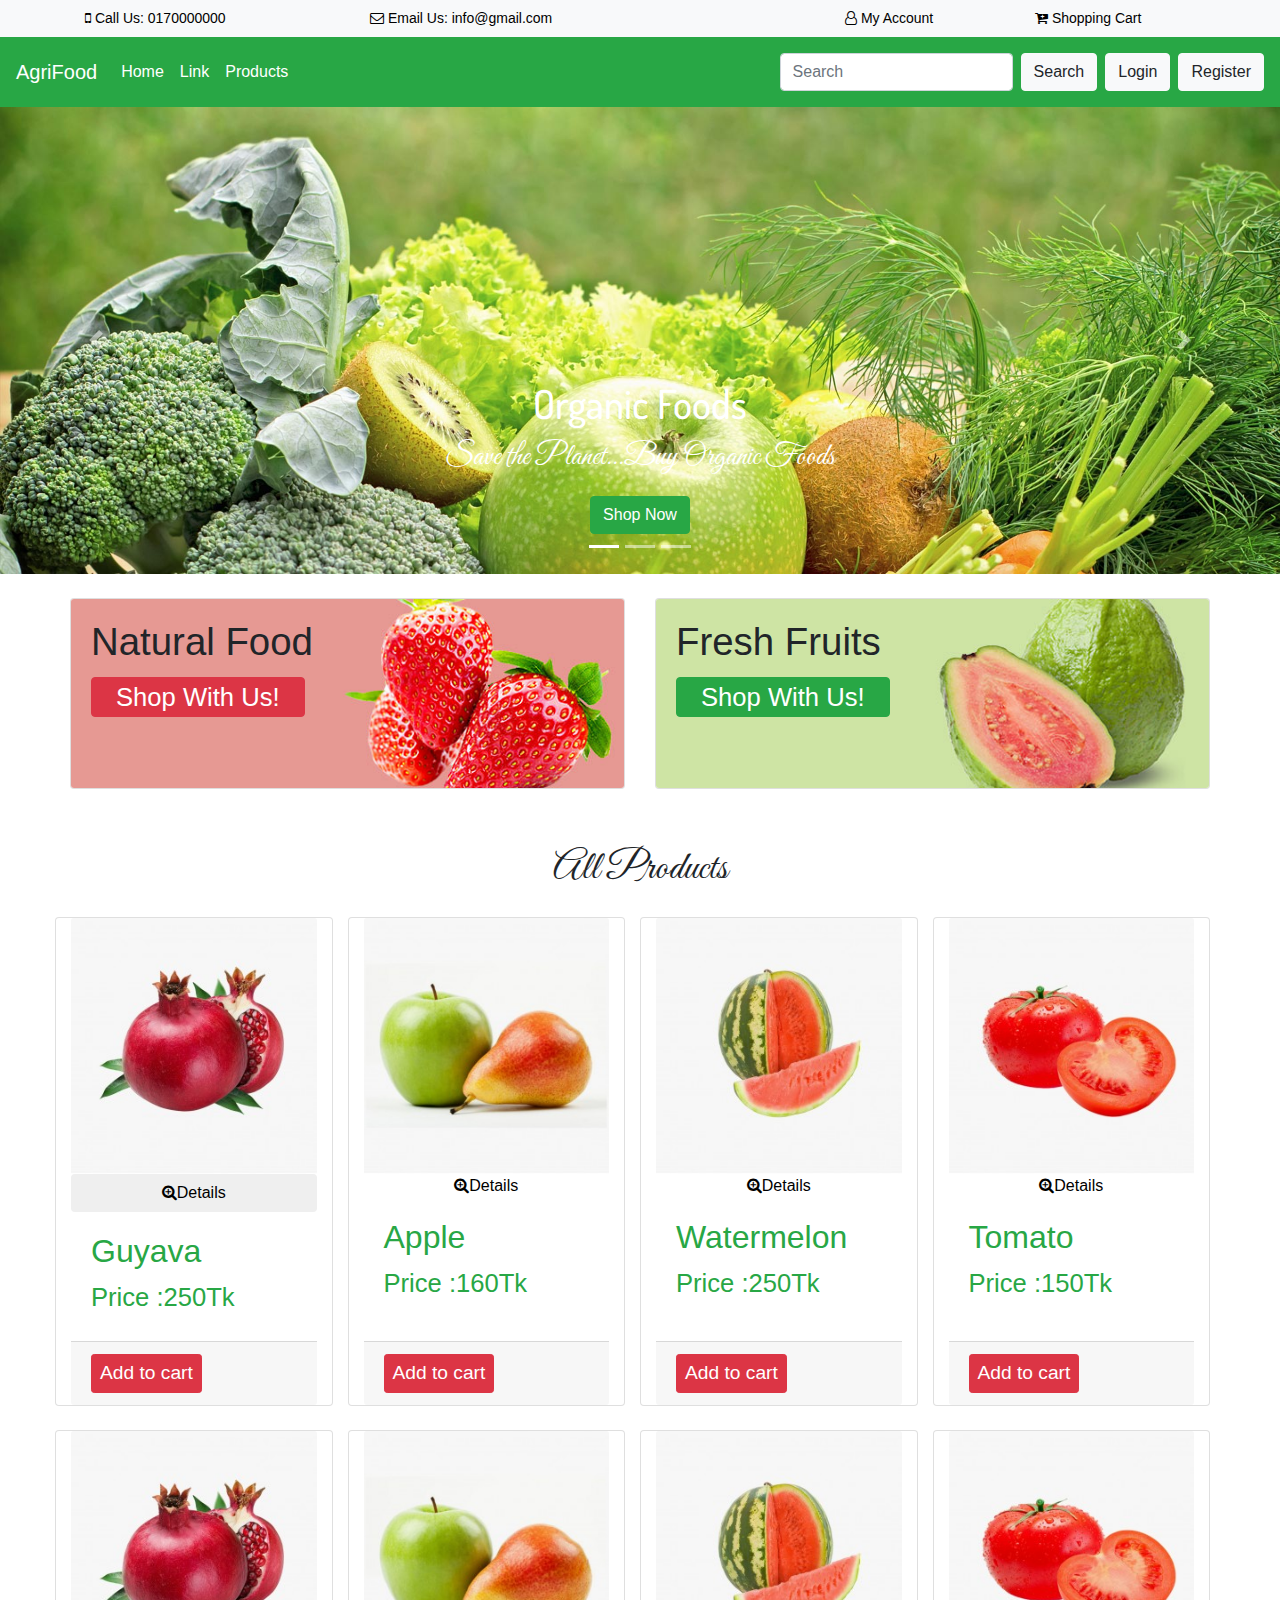
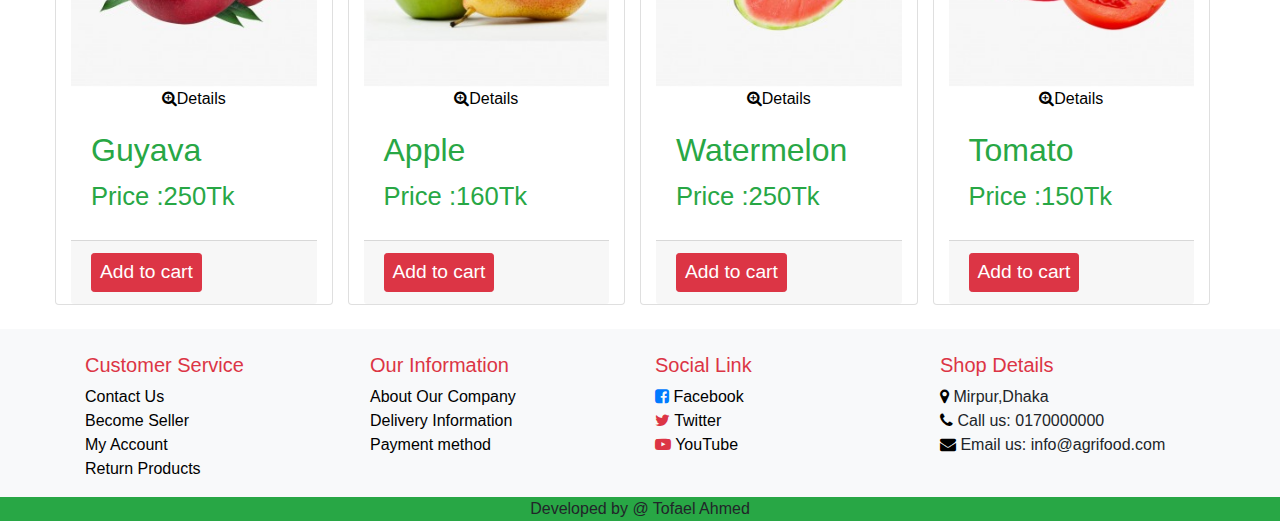
==== index.html @ 1fbfc674 "Add files via upload" ====
<!DOCTYPE html>
<html lang="en">
<head>

  <title>Bootstrap Tutorial Sample Page</title>
  <meta charset="utf-8">
  <meta name="viewport" content="width=device-width, initial-scale=1">
  
  <link rel="stylesheet" href="css/bootstrap.min.css">
  <link rel="stylesheet" href="https://maxcdn.bootstrapcdn.com/font-awesome/4.7.0/css/font-awesome.min.css">
  <link rel="stylesheet" href="css/main.css">
  <link href="https://fonts.googleapis.com/css2?family=Great+Vibes&display=swap" rel="stylesheet">
  <link href="https://fonts.googleapis.com/css2?family=Dosis:wght@200&display=swap" rel="stylesheet">

</head>
<body>
 
     
<!..Top Header Start ..!>
    
  
  <div class="header-top container-fluid bg-light">
	<div class="container">
		<div class="row text-light pt-2 pb-2">
			<div class="col-md-3 col-sm-6 col-6">
			    <i class="fa fa-mobile" aria-hidden="true"></i>
			    <a href="" c>Call Us: 0170000000</a> 
			    
			 </div>
			<div class="col-md-3 col-sm-6 col-6">
			<i class="fa fa-envelope-o" aria-hidden="true"></i>
				<a href="" >Email Us: info@gmail.com</a> 
				

			</div>
			<div class="col-md-2">
			    
			</div>
			<div class="col-md-2 col-sm-6 col-6">
                <i class="fa fa-user-o" aria-hidden="true"></i>
                <a href="" > My Account </a>
			</div>
			<div class="col-md-2 col-sm-6 col-6">
                <i class="fa fa-cart-plus" aria-hidden="true"></i>
                <a href="" >Shopping Cart</a> 
			</div>
		</div>
	</div>
</div>
    
    
    <!..Top Header End ..!>
    
    
    <!..Navbar Start ..!>
    
    <nav class="navbar navbar-expand-lg navbar-light bg-success ">
          <a class="navbar-brand text-white " href="#">AgriFood</a>
          <button class="navbar-toggler" type="button" data-toggle="collapse" data-target="#navbarSupportedContent" aria-controls="navbarSupportedContent" aria-expanded="false" aria-label="Toggle navigation">
            <span class="navbar-toggler-icon"></span>
          </button>

          <div class="collapse navbar-collapse" id="navbarSupportedContent">
            <ul class="navbar-nav mr-auto ">
              <li class="nav-item active">
                <a class="nav-link text-white" href="#">Home <span class="sr-only">(current)</span></a>
              </li>
              <li class="nav-item">
                <a class="nav-link text-white" href="#">Link</a>
              </li>
              
              <li class="nav-item">
                <a class="nav-link text-white" href="#">Products</a>
              </li>
            </ul>
            <form class="form-inline my-2 my-lg-0">
              <input class="form-control mr-sm-2" type="search" placeholder="Search" aria-label="Search">
              <button class="btn btn-light my-2 my-sm-0" type="submit">Search</button>
            </form>
            <form class="form-inline my-2 my-lg-0">
              <button type="button" class="btn btn-light m-2" data-toggle="modal" data-target="#login">
                  Login 
                </button>
                 <button type="button" class="btn btn-light" data-toggle="modal" data-target="#register">
                  Register
                </button>
              
            </form>
          </div>
          
          <!-- Login Modal -->
        <div class="modal fade" id="login" tabindex="-1" role="dialog" aria-labelledby="exampleModalLabel" aria-hidden="true">
          <div class="modal-dialog" role="document">
            <div class="modal-content">
              <div class="modal-header">
                <h5 class="modal-title" id="exampleModalLabel">Login</h5>
                <button type="button" class="close" data-dismiss="modal" aria-label="Close">
                  <span aria-hidden="true">&times;</span>
                </button>
              </div>
              <div class="modal-body">
                  <form>
                          <div class="form-group">
                            <label for="exampleInputEmail1">Email address</label>
                           <input type="text" id="email" class="form-control" name="email" onkeyup="mailvalidate();"  placeholder="example@gmail.com"> <span id="inv-mail" style="display:none;color: red">Invalid Email</span><br/>
                            <small id="emailHelp" class="form-text text-muted">We'll never share your email with anyone else.</small>
                          </div>
                          <div class="form-group">
                            <label for="exampleInputPassword1">Password</label>
                            <input type="password" class="form-control" id="exampleInputPassword1" placeholder="Password">
                          </div>
                          
                        </form>
              </div>
              <div class="modal-footer">
                <button type="button" class="btn btn-secondary" data-dismiss="modal">Close</button>
                <button type="submit" class="btn btn-primary">Login</button>
              </div>
            </div>
          </div>
        </div>
        
         <!-- Login Modal End-->
        
        
        <!-- Regestration Modal -->
        <div class="modal fade" id="register" tabindex="-1" role="dialog" aria-labelledby="exampleModalLongTitle" aria-hidden="true">
                  <div class="modal-dialog" role="document">
                    <div class="modal-content">
                      <div class="modal-header">
                        <h5 class="modal-title" id="exampleModalLongTitle">Registration</h5>
                        <button type="button" class="close" data-dismiss="modal" aria-label="Close">
                          <span aria-hidden="true">&times;</span>
                        </button>
                      </div>
                      <div class="modal-body" >
                          <div class="modal-body">
                            <form>
                                  <div class="form-row">
                                    <div class="form-group col-md-6">
                                      <label for="InputFname">First Name</label>
                                        <input type="text" class="form-control" id="InputFname" aria-describedby="emailHelp" placeholder="First Name">
                                    </div>
                                    <div class="form-group col-md-6">
                                      <label for="InputLname">Last Name</label>
                                        <input type="text" class="form-control" id="InputLname" aria-describedby="emailHelp" placeholder="Last Name">
                                    </div>
                                  </div>
                                <div class="form-row">
                                  <div class="form-group col-md-6">
                                    <label for="InputEmail">Email</label>
                                        <input type="text" onkeyup="mailvalidate1();" class="form-control" id="email1" aria-describedby="emailHelp" placeholder="example@gmail.com">
                                        <span id="inv-mail1" style="display:none;color: red">Invalid Email</span><br/>
                                  </div>
                                  <div class="form-group col-md-6">
                                    <label for="exampleInputEmail1">Confirm Email</label>
                                        <input type="text" onkeyup="mailvalidate2(),mailvalidate3();" class="form-control" id="email2" aria-describedby="emailHelp" placeholder="Must be same email">
                                        <span id="inv-mail2" style="display:none;color: red">Invalid Email</span><br/>
                                        <span id="inv-mail3" style="display:none;color: red">Email not same</span><br/>
                                  </div>
                                </div>  
                                <div class="form-group">
                                <label for="inputAddress">Address</label>
                                <input type="text" class="form-control" id="inputAddress" placeholder="1234 Mirpur">
                              </div>
                             
                                  <div class="form-row">

                                    <div class="form-group col-md-6">
                                      <label for="exampleInputEmail1">Phone</label>
                                        <input type="text" class="form-control" id="phn_no" aria-describedby="emailHelp" onkeyup="phonevalidate();" placeholder="Phone">
                                        <span id="inv-phn" style="display:none;color: red">Not BD phone number</span><br/>
                                    </div>
                                    <div class="form-group col-md-3">
                                      <label for="inputCity">City</label>
                                      <input type="text" class="form-control" id="inputCity" placeholder="City">
                                    </div>
                                    <div class="form-group col-md-3">
                                      <label for="inputZip">Zip</label>
                                      <input type="text" class="form-control" id="inputZip">
                                    </div>
                                  </div>
                                  <div class="form-row">
                                    <div class="form-group col-md-6">
                                      <label for="exampleInputPassword1">Password</label>
                                        <input type="password" onkeyup="passvalidate();"  class="form-control" id="pass1"> <span id="inv-pass1" style="display:none;color: red">Invalid password</span><br/>
                                        <small id="emailHelp" class="form-text text-muted">Password must 8 char,1 upper,1 lower,1 number , 1  sepecial</small>
                                    </div>
                                    <div class="form-group col-md-6">
                                      <label for="exampleInputPassword1">Confirm Password</label>
                                        <input type="password" class="form-control" id="pass2" onkeyup="passvalidate2(),passvalidate3();">
                                        <span id="inv-pass2" style="display:none;color: red">Invalid password</span><br/>
                                        <span id="inv-pass3" style="display:none;color: red">Password does not match</span><br/>
                                    </div>
                                    
                                  </div>
                                    <div class="form-group">
                                      <label for="exampleInputPassword1">Gender :</label>

                                    </div>
                                  <div class="form-group">


                                                <div class="form-check form-check-inline">

                                              <input class="form-check-input" type="radio" name="inlineRadioOptions" id="inlineRadio1" value="option1">
                                              <label class="form-check-label" for="inlineRadio1">Male</label>
                                            </div>
                                            <div class="form-check form-check-inline">
                                              <input class="form-check-input" type="radio" name="inlineRadioOptions" id="inlineRadio2" value="option2">
                                              <label class="form-check-label" for="inlineRadio2">Female</label>
                                            </div>
                                            <div class="form-check form-check-inline">
                                              <input class="form-check-input" type="radio" name="inlineRadioOptions" id="inlineRadio3" value="option3">
                                              <label class="form-check-label" for="inlineRadio3">Others</label>
                                            </div>

                                              </div>



                                </form> 

                        </div>
                      <div class="modal-footer">
                        <button type="button" class="btn btn-secondary" data-dismiss="modal">Close</button>
                        <button type="button" class="btn btn-info">Register</button>
                      </div>
                    </div>
                  </div>
                </div>
                        </div>
        
          <!-- Regestration Modal end-->                
</nav>
     
     
     <!-- nav bar end -->
        
          <!-- Bootstrap carousel start here 011153016 -->
         <div id="carouselExampleIndicators" class="carousel slide" data-ride="carousel">
              <ol class="carousel-indicators">
                <li data-target="#carouselExampleIndicators" data-slide-to="0" class="active"></li>
                <li data-target="#carouselExampleIndicators" data-slide-to="1"></li>
                <li data-target="#carouselExampleIndicators" data-slide-to="2"></li>
              </ol>
              <div class="carousel-inner">
                <div class="carousel-item active">
                  <img class="d-block w-100" src="img/slide-1.jpg" alt="First slide">
                  <div class="carousel-caption d-none d-md-block">
                        <h1 class="carosel-header">Organic Foods</h1>
                        <p class="carosel-text">Save the Planet...Buy Organic Foods</p>
                        <button type="button" class="btn btn-success">Shop Now</button>
                      </div>
                </div>
                <div class="carousel-item">
                  <img class="d-block w-100" src="img/slide-2.jpg" alt="Second slide">
                  <div class="carousel-caption d-none d-md-block">
                        <h1 class="carosel-header">Natural Healthy Fruits</h1>
                        <p class="carosel-text">Fresh vegetables good for health.You can buy fresh vegetables</p>
                        <button type="button" class="btn btn-success">Shop Now</button>
                      </div>
                </div>
                <div class="carousel-item">
                  <img class="d-block w-100" src="img/slide-3.jpg" alt="Third slide">
                  <div class="carousel-caption d-none d-md-block">
                        <h1 class="carosel-header">Fresh Vegetables</h1>
                        <p class="carosel-text">Let food be thy medicine and medicine be thy food</p>
                        <button type="button" class="btn btn-success">Shop Now</button>
                      </div>
                </div>
              </div>
              <a class="carousel-control-prev" href="#carouselExampleIndicators" role="button" data-slide="prev">
                <span class="carousel-control-prev-icon" aria-hidden="true"></span>
                <span class="sr-only">Previous</span>
              </a>
              <a class="carousel-control-next" href="#carouselExampleIndicators" role="button" data-slide="next">
                <span class="carousel-control-next-icon" aria-hidden="true"></span>
                <span class="sr-only">Next</span>
              </a>
    </div>
    
      <!-- Bootstrap carousel end here 011153016 -->
      
      <!-- Bootstrap card start here by Tofael -->
      
      
   <div class="container">
       <div class="row">
           <div class="row mt-4 mb-4">
          <div class="col-sm-6 mb-2">
            <div class="card">
              
                    <img class="card-img" src="img/cat_img2.jpg" alt="Card image">
                           <div class="card-img-overlay">
                    <h3 class="card-title" style="font-size:3vw;">Natural Food</h3>
                    <a href="#" class="btn btn-danger pt-0 pl-4 pr-4 pb-0" style="font-size:2vw;">Shop With Us!</a>
              </div>
                
              
            </div>
          </div>
          <div class="col-sm-6 mb-2">
            <div class="card">
              
                <img class="card-img" src="img/cat_img1.jpg" alt="Card image">
               <div class="card-img-overlay">
                <h3 class="card-title" style="font-size:3vw;">Fresh Fruits</h3>
                 <a href="#" class="btn btn-success pt-0 pl-4 pr-4 pb-0" style="font-size:2vw;">Shop With Us!</a>
              </div>
              
            </div>
          </div>
</div>
       </div>
   </div>
    

 <!-- Bootstrap card end here by Tofael -->
 
 <!-- All products header -->
 
 <div class="product-name mb-4 mt-4">
     <div class="container">
         <h1 style="text-align: center"> All Products</h1>
     </div>
 </div>
 
 <!-- All products header -->
 
  <!-- Bootstrap card 1st product list here -->
<div class="container">
    <div class="row">
       
<div class="card-deck ">
          <div class="card  col-md-3 col-sm-6 col-6 ml-auto mb-4 text-success">
            <img class="card-img-top" src="img/11-276x288.jpg" alt="Card image cap">
            <button type="button" class="btn" data-toggle="modal" data-target="#productModal" style="text-align: center" href="#"><i class="fa fa-search-plus"></i>Details</button>
            <div class="card-body">
              <h5 class="card-title" id="product_name" style="font-size:2.5vw;">Guyava</h5>
              <h6 class="product-price" id="product_price" style="font-size:2vw;">Price :250Tk</h6>

           </div>
            <div class="card-footer " >
                <button type="button" class="btn btn-danger btn-sm" style="font-size:1.5vw;">Add to cart</button>
            </div>
          </div>
          <div class="card  col-md-3 col-sm-6 col-6 ml-auto mb-4 text-success">
            <img class="card-img-top" src="img/12-276x288%20(1).jpg" alt="Card image cap">
            <a class="" style="text-align: center" href="#"><i class="fa fa-search-plus"></i>Details</a>
            <div class="card-body">
              <h5 class="card-title" id="product_name" style="font-size:2.5vw;">Apple</h5>
              <h6 class="product-price" id="product_price" style="font-size:2vw;">Price :160Tk</h6>

           </div>
            <div class="card-footer " >
                <button type="button" class="btn btn-danger btn-sm" style="font-size:1.5vw;">Add to cart</button>
            </div>
          </div>
          <div class="card  col-md-3 col-sm-6 col-6 ml-auto mb-4 text-success">
            <img class="card-img-top" src="img/13-276x288.jpg" alt="Card image cap">
            <a class="" style="text-align: center" href="#"><i class="fa fa-search-plus"></i>Details</a>
            <div class="card-body">
              <h5 class="card-title" id="product_name" style="font-size:2.5vw;">Watermelon</h5>
              <h6 class="product-price" id="product_name" style="font-size:2vw;">Price :250Tk</h6>

           </div>
            <div class="card-footer " >
                <button type="button" class="btn btn-danger btn-sm" style="font-size:1.5vw;">Add to cart</button>
            </div>
          </div>
          <div class="card  col-md-3 col-sm-6 col-6 ml-auto mb-4 text-success">
            <img class="card-img-top" src="img/2-276x288%20(1).jpg" alt="Card image cap">
            <a class="" style="text-align: center" href="#"><i class="fa fa-search-plus"></i>Details</a>
            <div class="card-body">
              <h5 class="card-title" id="product_name" style="font-size:2.5vw;">Tomato</h5>
              <h6 class="product-price" id="product_name" style="font-size:2vw;">Price :150Tk</h6>

           </div>
            <div class="card-footer " >
                <button type="button" class="btn btn-danger btn-sm" style="font-size:1.5vw;">Add to cart</button>
            </div>
          </div>
 </div>

        
    </div>
</div>

 <!-- Bootstrap card 2nd product list here -->

    <div class="container">
    <div class="row">
       
<div class="card-deck ">
          <div class="card  col-md-3 col-sm-6 col-6 ml-auto mb-4 text-success">
            <img class="card-img-top" src="img/11-276x288.jpg" alt="Card image cap">
            <a class="" style="text-align: center" href="#"><i class="fa fa-search-plus"></i>Details</a>
            <div class="card-body">
              <h5 class="card-title" id="product_name" style="font-size:2.5vw;">Guyava</h5>
              <h6 class="product-price" id="product_price" style="font-size:2vw;">Price :250Tk</h6>

           </div>
            <div class="card-footer " >
                <button type="button" class="btn btn-danger btn-sm" style="font-size:1.5vw;">Add to cart</button>
            </div>
          </div>
          <div class="card  col-md-3 col-sm-6 col-6 ml-auto mb-4 text-success">
            <img class="card-img-top" src="img/12-276x288%20(1).jpg" alt="Card image cap">
            <a class="" style="text-align: center" href="#"><i class="fa fa-search-plus"></i>Details</a>
            <div class="card-body">
              <h5 class="card-title" id="product_name" style="font-size:2.5vw;">Apple</h5>
              <h6 class="product-price" id="product_price" style="font-size:2vw;">Price :160Tk</h6>

           </div>
            <div class="card-footer " >
                <button type="button" class="btn btn-danger btn-sm" style="font-size:1.5vw;">Add to cart</button>
            </div>
          </div>
          <div class="card  col-md-3 col-sm-6 col-6 ml-auto mb-4 text-success">
            <img class="card-img-top" src="img/13-276x288.jpg" alt="Card image cap">
            <a class="" style="text-align: center" href="#"><i class="fa fa-search-plus"></i>Details</a>
            <div class="card-body">
              <h5 class="card-title" id="product_name" style="font-size:2.5vw;">Watermelon</h5>
              <h6 class="product-price" id="product_name" style="font-size:2vw;">Price :250Tk</h6>

           </div>
            <div class="card-footer " >
                <button type="button" class="btn btn-danger btn-sm" style="font-size:1.5vw;">Add to cart</button>
            </div>
          </div>
          <div class="card  col-md-3 col-sm-6 col-6 ml-auto mb-4 text-success">
            <img class="card-img-top" src="img/2-276x288%20(1).jpg" alt="Card image cap">
            <a class="" style="text-align: center" href="#"><i class="fa fa-search-plus"></i>Details</a>
            <div class="card-body">
              <h5 class="card-title" id="product_name" style="font-size:2.5vw;">Tomato</h5>
              <h6 class="product-price" id="product_name" style="font-size:2vw;">Price :150Tk</h6>

           </div>
            <div class="card-footer " >
                <button type="button" class="btn btn-danger btn-sm" style="font-size:1.5vw;">Add to cart</button>
            </div>
          </div>
 </div>

        
    </div>
</div>



 <!-- Bootstrap card product list end here -->
 
  <!-- Bootstrap modal for product list here -->

<div class="modal fade" id="productModal" tabindex="-1" role="dialog" aria-labelledby="exampleModalLabel" aria-hidden="true">
  <div class="modal-dialog" role="document">
    <div class="modal-content">
      <div class="modal-header">
        <h5 class="modal-title" id="exampleModalLabel">Product Details</h5>
        <button type="button" class="close" data-dismiss="modal" aria-label="Close">
          <span aria-hidden="true">&times;</span>
        </button>
      </div>
      <div class="modal-body">
        <div class="col-md-6">
            <img src="img/11-276x288.jpg" alt="">
        </div>
        <div class="col-md-6"> <p>guava</p>
        </div>
      </div>
      <div class="modal-footer">
        <button type="button" class="btn btn-secondary" data-dismiss="modal">Close</button>
        <button type="button" class="btn btn-danger">Add to Cart</button>
      </div>
    </div>
  </div>
</div>
 
 
 <!-- Bootstrap modal for product end here -->


 <!-- Bootstrap footer start list here -->
 
 <div class="footer_section bg-light pt-4">
	   <div class="container">
	   <div class="row">
	   
	 <div class="col-md-3 col-sm-3 col-6 ">
	 <h5 class="text-danger">Customer Service</h5>
        <ul class="list-unstyled">
          <li><a href="">Contact Us</a></li>
          <li><a href="">Become Seller</a></li>
          
           <li><a href="">My Account</a></li>
          <li><a href="">Return Products</a></li>
        </ul>
</div>
            <div class="col-md-3 col-sm-3 col-6 ">
        <h5 class="text-danger">Our Information</h5>
        <ul class="list-unstyled">
                   <li><a href="">About Our Company</a></li>
                    <li><a href="">Delivery Information</a></li>
                    <li><a href="">Payment method</a></li>
          
        </ul>
      </div>
                 <div class="col-md-3 col-sm-3 col-6 ">
        <h5 class="text-danger">Social Link</h5>
        <ul class="list-unstyled">
                   <li class="facebook"><i class="fa fa-facebook-square text-primary" aria-hidden="true"></i><a href="#"> Facebook</a></li>
                    <li class="twitter"><i class="fa fa-twitter text-danger" aria-hidden="true"></i><a href="#"> Twitter</a></li>
                    <li class="youtube"><i class="fa fa-youtube-play text-danger" aria-hidden="true"></i><a href="#"> YouTube</a></li>
                </ul>
      </div>
     
	 <div class="col-md-3 col-sm-3 col-6">
		   
 <h5 class="text-danger">Shop Details</h5>

        <ul  class="list-unstyled">
            <li><i class="fa fa-map-marker" aria-hidden="true"></i> Mirpur,Dhaka</li>
            <li>
                <i class="fa fa-phone" aria-hidden="true"></i>

                   Call us: <span>0170000000</span>

            </li>

            <li>
                <i class="fa fa-envelope" aria-hidden="true"></i>

                   Email us: <span>info@agrifood.com</span>

            </li>
        </ul>
		
 </div>
	 
</div>
	</div>
	
  </div>
  
   
 <!-- Bootstrap footer end here -->
 
  
 <!-- Bootstrap copright footer start 011153016 -->
 <div class="copyright_section bg-success">
<div class=" container">
	
	
	<div class="copyright" style="text-align: center">Developed by @ Tofael Ahmed</div>
	</div>
	</div> 
	
<!-- Bootstrap copright footer start 011153016 -->	



    
  <script src="js/jquery-1.12.4.min.js"></script> 
  <script src="js/popper.min.js"></script>  
  <script src="js/bootstrap.min.js"></script>    
  <script src="js/main.js"></script>

  
  
</body>

</html>
---- css/main.css ----
.header-top{
    font-size: 14px;
}
a{ color: black}
.fa{color:black}
a:link {text-decoration: none;}
a:visited {text-decoration: none;}
a:hover {
  text-decoration: none;
    
}
a:active {
  text-decoration: none;
}
.carosel-text {font-family: 'Great Vibes', cursive;
font-size: 30px}
.carosel-header { font-family: 'Dosis', sans-serif;}
.product-name{font-family: 'Great Vibes', cursive;
}
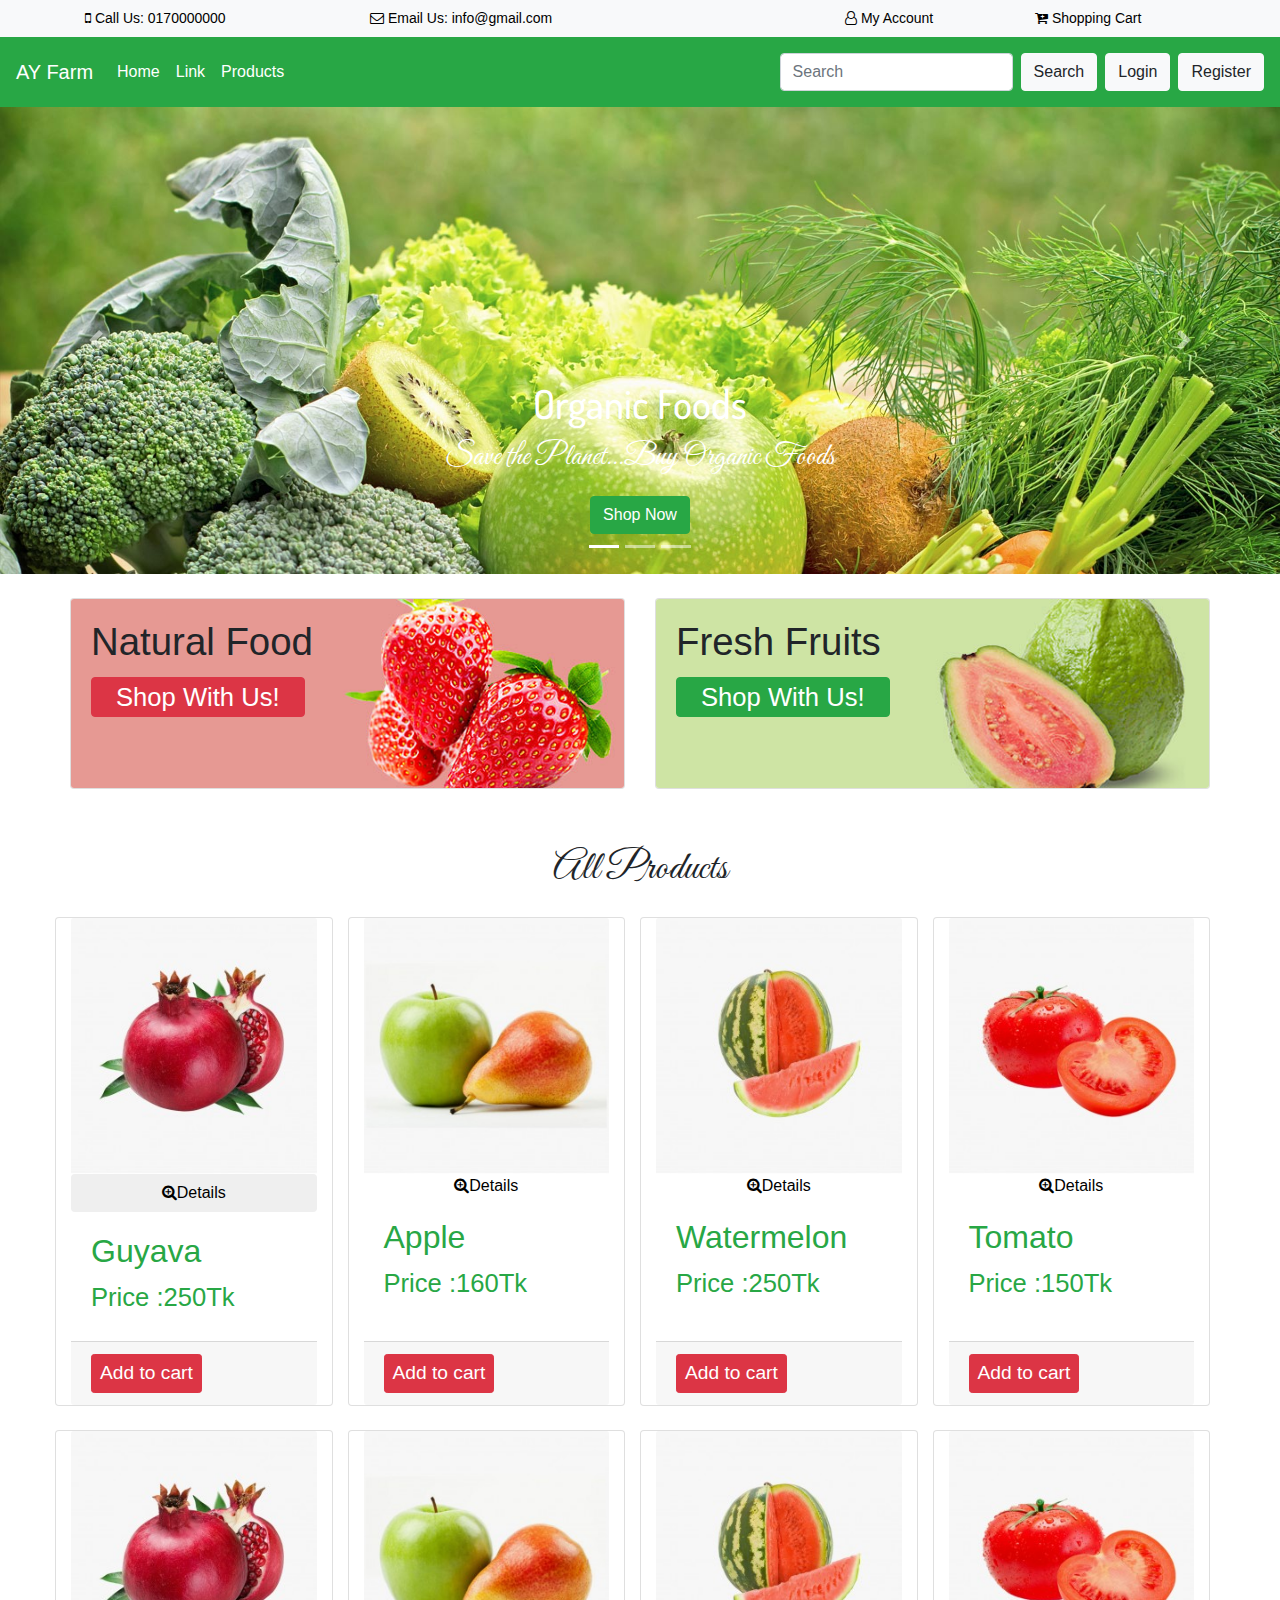
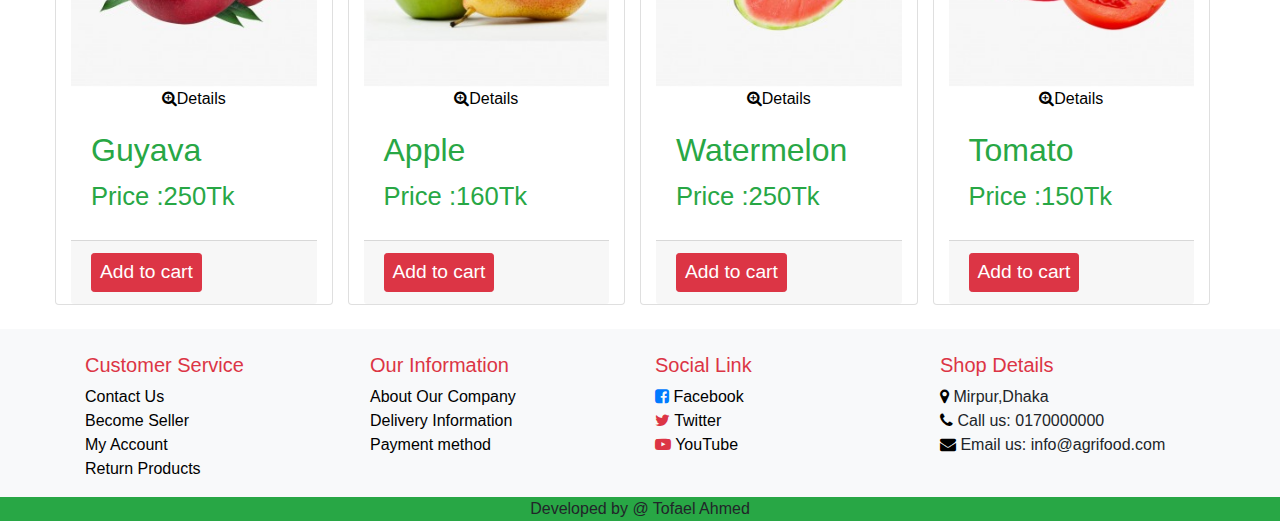
==== commit 87375944: "Update index.html" ====
--- a/index.html
+++ b/index.html
@@ -55,7 +55,7 @@
     <!..Navbar Start ..!>
     
     <nav class="navbar navbar-expand-lg navbar-light bg-success ">
-          <a class="navbar-brand text-white " href="#">AgriFood</a>
+          <a class="navbar-brand text-white " href="#">AY Farm</a>
           <button class="navbar-toggler" type="button" data-toggle="collapse" data-target="#navbarSupportedContent" aria-controls="navbarSupportedContent" aria-expanded="false" aria-label="Toggle navigation">
             <span class="navbar-toggler-icon"></span>
           </button>
